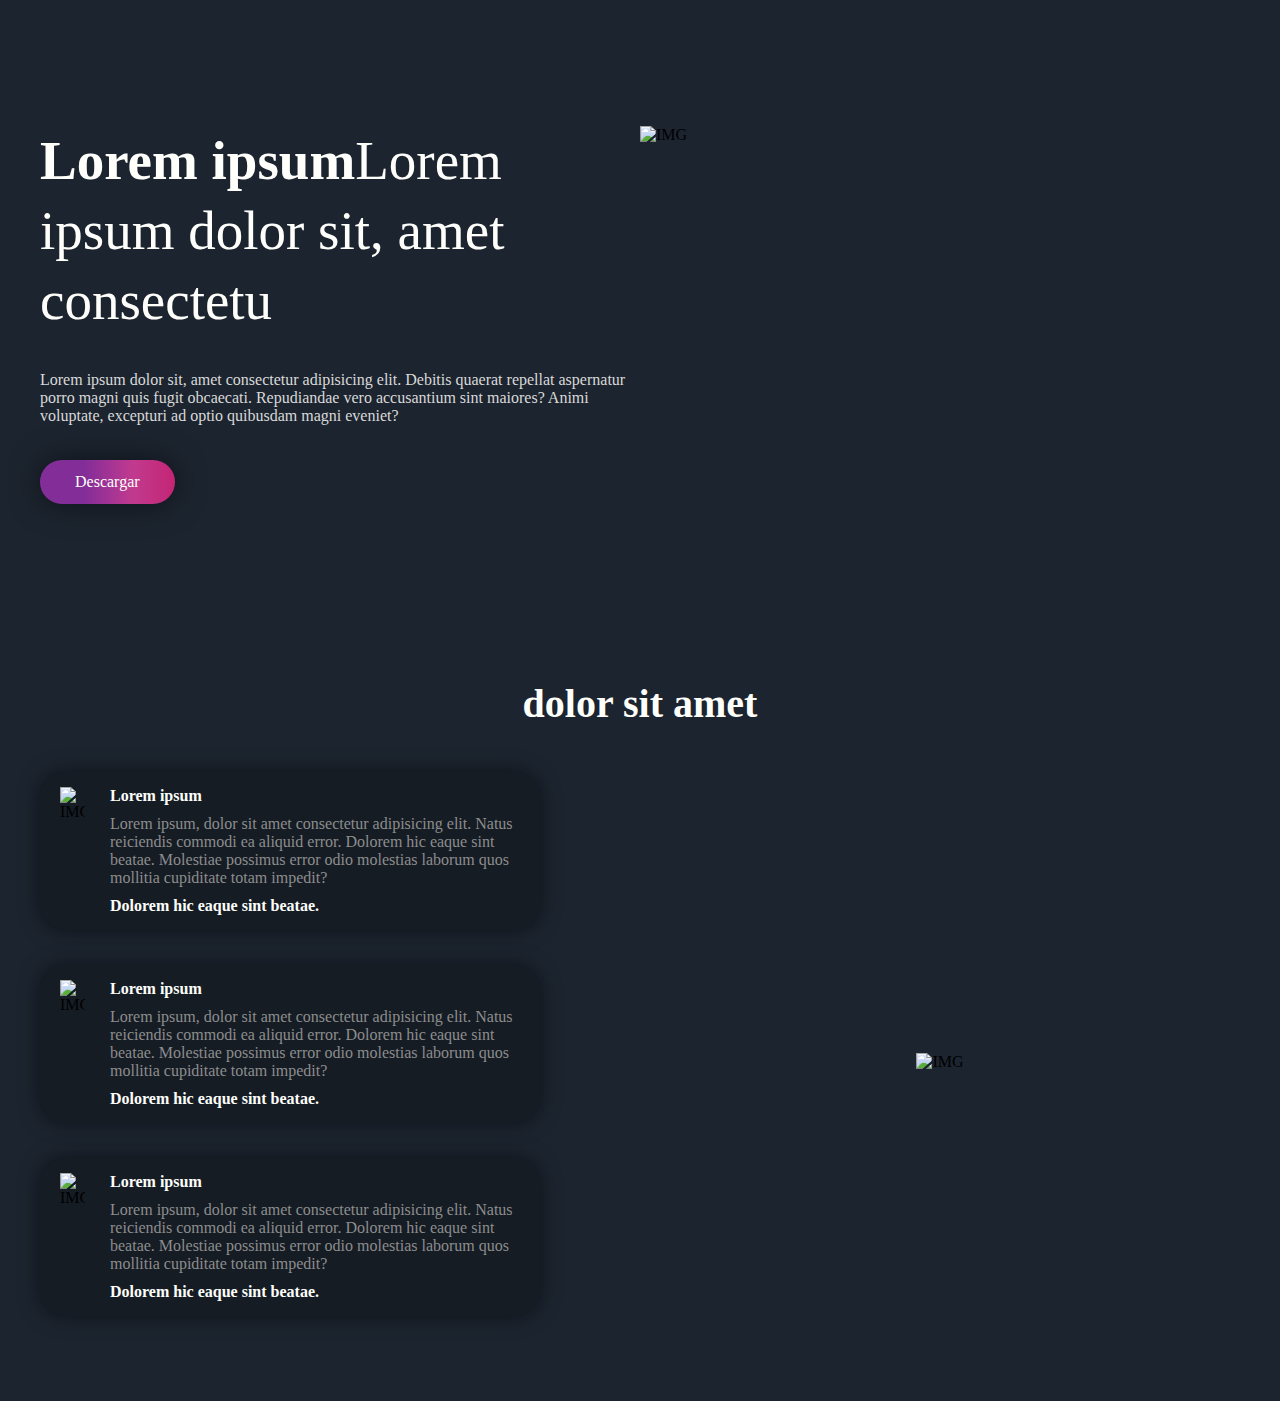
==== Pages/Desacargar.html @ c6f5dc8c "Cambios de la pag de descarga" ====
<!DOCTYPE html>
<html lang="en">

<head>
    <meta charset="UTF-8">
    <meta name="viewport" content="width=device-width, initial-scale=1.0">
    <title>Descargar</title>
    <link rel="stylesheet" href="../Css/StyleDescargar.css">
</head>

<body>

    <header class="header">

        <img class="bg" src="" alt="IMG">

        <div class="header-content container">

            <div class="header-txt">
                <h1> <span>Lorem ipsum</span>Lorem ipsum dolor sit, amet consectetu</h1>
                <p>
                    Lorem ipsum dolor sit, amet consectetur adipisicing elit. Debitis quaerat repellat aspernatur porro
                    magni quis fugit obcaecati. Repudiandae vero accusantium sint maiores? Animi voluptate, excepturi ad
                    optio quibusdam magni eveniet?
                </p>
                <a href="#" class="btn-1">Descargar</a>
            </div>

            <div class="header-img">
                <img class="lap" src="" alt="IMG">
            </div>

        </div>

    </header>

    <main class="services container">

<!--IDEA = -->
        <h2>dolor sit amet</h2>

        <div class="services-content">

            <div class="services-txt">

                <div class="services-card">
                    <img src="" alt="IMG">
                    <div class="card-txt">
                        <h3>Lorem ipsum</h3>
                        <p>
                            Lorem ipsum, dolor sit amet consectetur adipisicing elit. Natus reiciendis commodi ea
                            aliquid error. Dolorem hic eaque sint beatae. Molestiae possimus error odio molestias
                            laborum quos mollitia cupiditate totam impedit?
                        </p>
                        <a href="#">Dolorem hic eaque sint beatae.</a>
                    </div>
                </div>
                <div class="services-card">
                    <img src="" alt="IMG">
                    <div class="card-txt">
                        <h3>Lorem ipsum</h3>
                        <p>
                            Lorem ipsum, dolor sit amet consectetur adipisicing elit. Natus reiciendis commodi ea
                            aliquid error. Dolorem hic eaque sint beatae. Molestiae possimus error odio molestias
                            laborum quos mollitia cupiditate totam impedit?
                        </p>
                        <a href="#">Dolorem hic eaque sint beatae.</a>
                    </div>
                </div>
                <div class="services-card">
                    <img src="" alt="IMG">
                    <div class="card-txt">
                        <h3>Lorem ipsum</h3>
                        <p>
                            Lorem ipsum, dolor sit amet consectetur adipisicing elit. Natus reiciendis commodi ea
                            aliquid error. Dolorem hic eaque sint beatae. Molestiae possimus error odio molestias
                            laborum quos mollitia cupiditate totam impedit?
                        </p>
                        <a href="#">Dolorem hic eaque sint beatae.</a>
                    </div>
                </div>

            </div>

            <div class="services-img">

                <img src="" alt="IMG">

            </div>

        </div>

    </main>

</body>

</html>
---- Css/StyleDescargar.css ----
* {
    margin: 0;
    padding: 0;
    box-sizing: border-box;
    text-decoration: none;
    list-style: none;
}

body {
    background-color: #1C242F;
}

.container {
    max-width: 1200px;
    margin: 0 auto;
}

.header {
    display: flex;
    position: relative;
    min-height: 70vh;
    align-items: center;
}

.bg {
    position: absolute;
    width: 1100px;
    z-index: -1;
    left: -100px;
    top: -300px;
}

.header-content {
    display: flex;
}

.header-txt {
    width: 50%;
}

.header-txt h1 {
    font-size: 55px;
    line-height: 70px;
    color: #FEFFFB;
    font-weight: 500;
    margin-bottom: 35px;
}

.header-txt span {
    font-weight: 800;
}

.header-txt p {
    color: #D9D9D9;
    font-size: 16px;
    margin-bottom: 35px;
}

.header-img {
    width: 50%;
}

.lap {
    width: 650px;
}

.btn-1 {
    display: inline-block;
    padding: 13px 35px;
    color: #FEFFFB;
    border-radius: 25px;
    background: linear-gradient(90deg,rgba(131,45,153,1) 33%,rgba(193,58,143,1) 69%,rgba(196,37,116,1) 100%);
    box-shadow: 0 0 30px rgba(0, 0, 0, 0.5);
}

.services {
    padding: 50px 0;
    text-align: center;
}

.info {
    display: inline-block;
    font-size: 14px;
    font-weight:  800;
    padding: 2px 45px;
    border-radius: 25px;
    letter-spacing: 2px;
    text-transform: uppercase;
    color: #BB4E8A;
    background-color: #40223A;
    margin-bottom: 15px;
}

.services h2 {
    font-size: 40px;
    font-weight: 600;
    color: #FEFFFB;
    margin-bottom: 45px;
}

.services-content {
    display: flex;
    align-items: center;
}

.services-txt {
    width: 50%;
}

.services-card {
    display: flex;
    align-items: flex-start;
    background-color: #151C24;
    padding: 15px 20px;
    border-radius: 25px;
    width: 500px;
    margin-bottom: 35px;
    box-shadow: 0 0 20px rgba(0, 0, 0, 0.5);
}

.services-card img {
    width: 25px;
    margin-right: 25px;
}

.card-txt {
    text-align: left;
}

.card-txt h3 {
    font-size: 16px;
    font-weight: 600;
    color: #FEFFFB;
    margin-bottom: 10px;
}

.card-txt p {
    font-size: 16px;
    color: #8D8D8D;
    margin-bottom: 10px;
}

.card-txt a {
    font-size: 16px;
    font-weight: 600;
    color: #FEFFFB;
}

.services-img {
    width: 50%;
}

.services-img img {
    width: 550px;
}
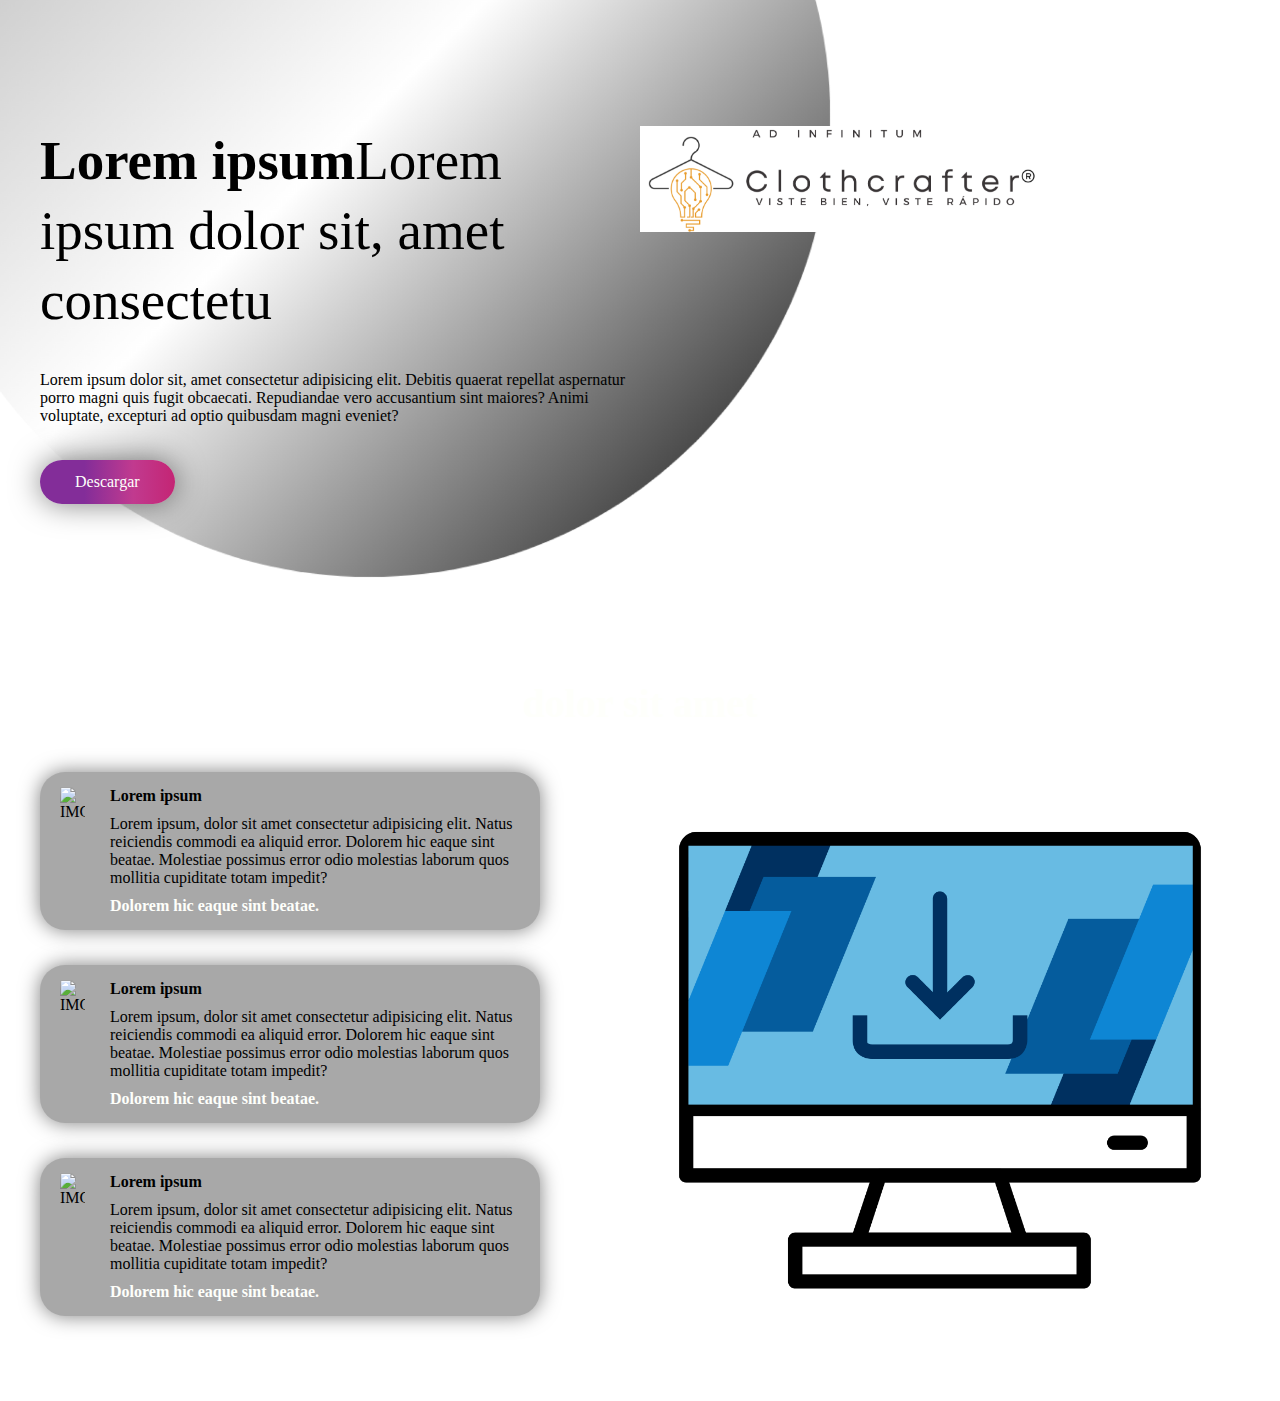
==== commit b627ce72: "Introducción de contenido multimedia y arreglos en css" ====
--- a/Pages/Desacargar.html
+++ b/Pages/Desacargar.html
@@ -12,7 +12,7 @@
 
     <header class="header">
 
-        <img class="bg" src="" alt="IMG">
+        <img class="bg" src="../Img/ImgDesc1.png" alt="IMG">
 
         <div class="header-content container">
 
@@ -27,7 +27,7 @@
             </div>
 
             <div class="header-img">
-                <img class="lap" src="" alt="IMG">
+                <img class="lap" src="../Img/ImgDesc2.png" alt="IMG">
             </div>
 
         </div>
@@ -84,7 +84,7 @@
 
             <div class="services-img">
 
-                <img src="" alt="IMG">
+                <img src="../Img/ImgDesc3.png" alt="IMG">
 
             </div>
 
--- a/Css/StyleDescargar.css
+++ b/Css/StyleDescargar.css
@@ -7,7 +7,7 @@
 }
 
 body {
-    background-color: #1C242F;
+    background-color: #ffffff;
 }
 
 .container {
@@ -24,10 +24,10 @@
 
 .bg {
     position: absolute;
-    width: 1100px;
+    width: 1800px;
     z-index: -1;
-    left: -100px;
-    top: -300px;
+    left: -530px;
+    top: -390px;
 }
 
 .header-content {
@@ -41,7 +41,7 @@
 .header-txt h1 {
     font-size: 55px;
     line-height: 70px;
-    color: #FEFFFB;
+    color: #000000;
     font-weight: 500;
     margin-bottom: 35px;
 }
@@ -51,7 +51,7 @@
 }
 
 .header-txt p {
-    color: #D9D9D9;
+    color: #000000;
     font-size: 16px;
     margin-bottom: 35px;
 }
@@ -61,7 +61,7 @@
 }
 
 .lap {
-    width: 650px;
+    width: 400px;
 }
 
 .btn-1 {
@@ -95,7 +95,7 @@
     font-size: 40px;
     font-weight: 600;
     color: #FEFFFB;
-    margin-bottom: 45px;
+    margin-bottom: 45px; 
 }
 
 .services-content {
@@ -110,7 +110,7 @@
 .services-card {
     display: flex;
     align-items: flex-start;
-    background-color: #151C24;
+    background-color: #a8a8a8;
     padding: 15px 20px;
     border-radius: 25px;
     width: 500px;
@@ -130,13 +130,13 @@
 .card-txt h3 {
     font-size: 16px;
     font-weight: 600;
-    color: #FEFFFB;
+    color: #000000;
     margin-bottom: 10px;
 }
 
 .card-txt p {
     font-size: 16px;
-    color: #8D8D8D;
+    color: #000000;
     margin-bottom: 10px;
 }
 
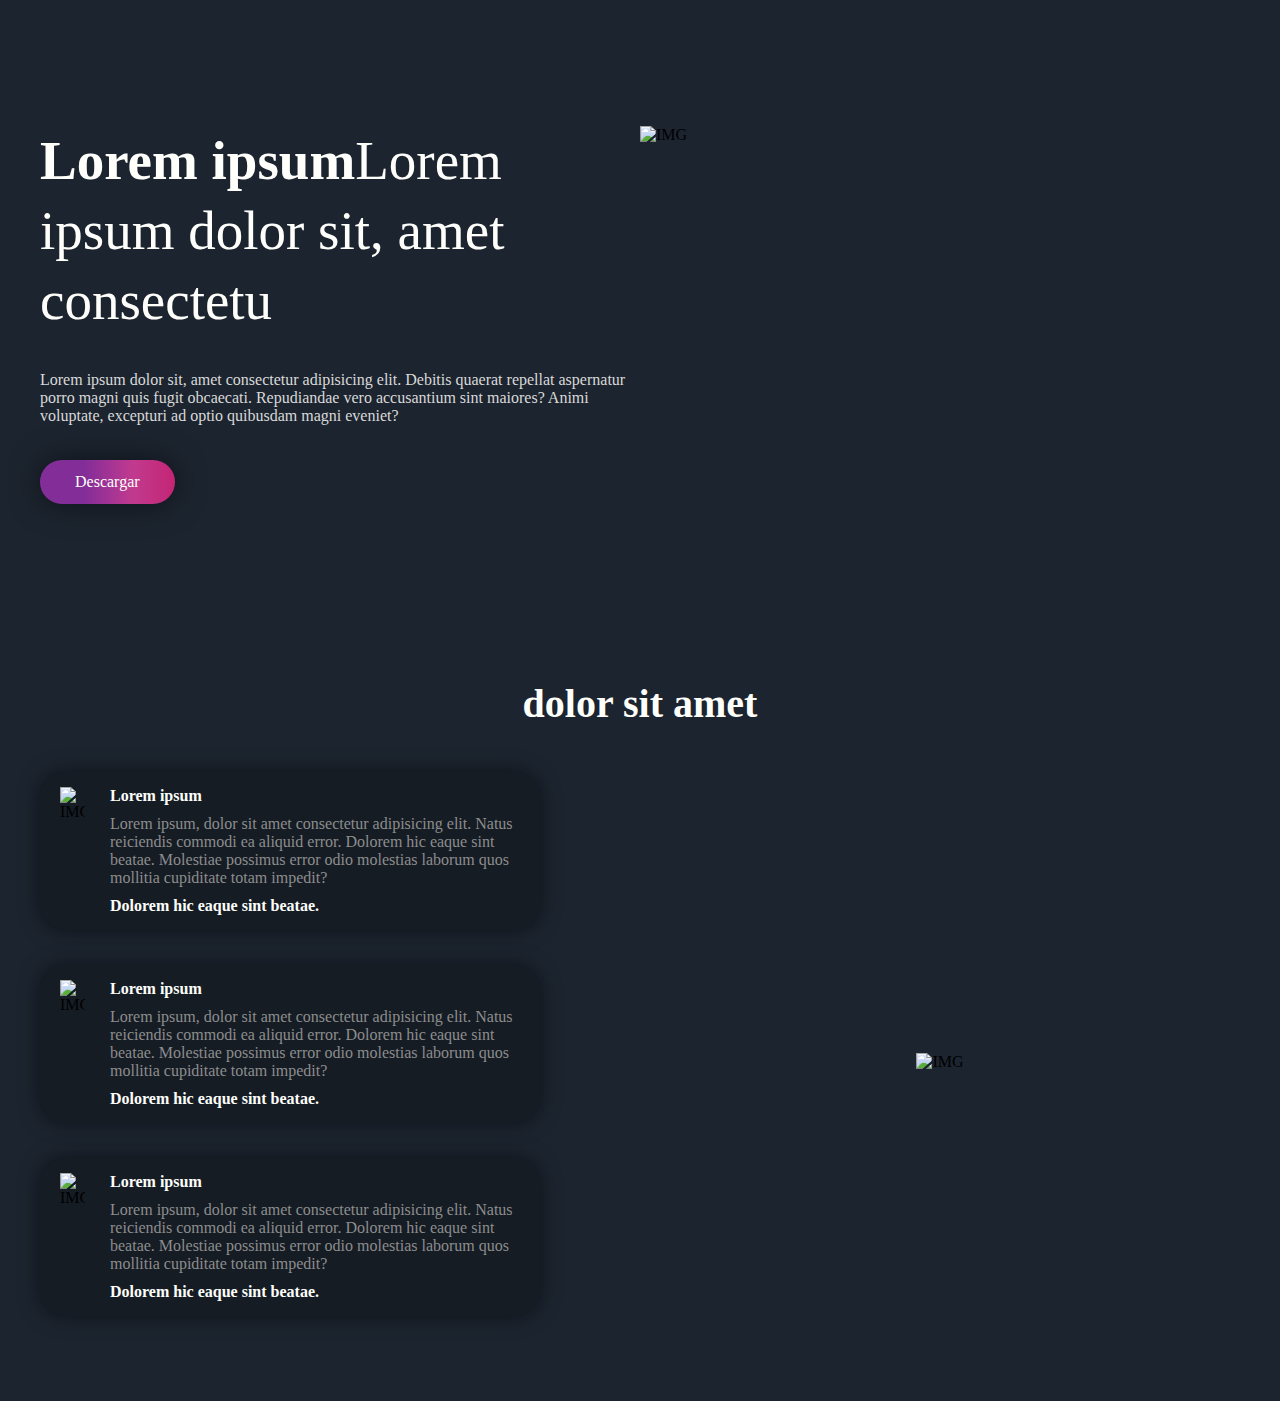
==== commit 782317f7: "viendo" ====
--- a/Pages/Desacargar.html
+++ b/Pages/Desacargar.html
@@ -12,7 +12,7 @@
 
     <header class="header">
 
-        <img class="bg" src="../Img/ImgDesc1.png" alt="IMG">
+        <img class="bg" src="" alt="IMG">
 
         <div class="header-content container">
 
@@ -27,7 +27,7 @@
             </div>
 
             <div class="header-img">
-                <img class="lap" src="../Img/ImgDesc2.png" alt="IMG">
+                <img class="lap" src="" alt="IMG">
             </div>
 
         </div>
@@ -84,7 +84,7 @@
 
             <div class="services-img">
 
-                <img src="../Img/ImgDesc3.png" alt="IMG">
+                <img src="" alt="IMG">
 
             </div>
 
--- a/Css/StyleDescargar.css
+++ b/Css/StyleDescargar.css
@@ -7,7 +7,7 @@
 }
 
 body {
-    background-color: #ffffff;
+    background-color: #1C242F;
 }
 
 .container {
@@ -24,10 +24,10 @@
 
 .bg {
     position: absolute;
-    width: 1800px;
+    width: 1100px;
     z-index: -1;
-    left: -530px;
-    top: -390px;
+    left: -100px;
+    top: -300px;
 }
 
 .header-content {
@@ -41,7 +41,7 @@
 .header-txt h1 {
     font-size: 55px;
     line-height: 70px;
-    color: #000000;
+    color: #FEFFFB;
     font-weight: 500;
     margin-bottom: 35px;
 }
@@ -51,7 +51,7 @@
 }
 
 .header-txt p {
-    color: #000000;
+    color: #D9D9D9;
     font-size: 16px;
     margin-bottom: 35px;
 }
@@ -61,7 +61,7 @@
 }
 
 .lap {
-    width: 400px;
+    width: 650px;
 }
 
 .btn-1 {
@@ -95,7 +95,7 @@
     font-size: 40px;
     font-weight: 600;
     color: #FEFFFB;
-    margin-bottom: 45px; 
+    margin-bottom: 45px;
 }
 
 .services-content {
@@ -110,7 +110,7 @@
 .services-card {
     display: flex;
     align-items: flex-start;
-    background-color: #a8a8a8;
+    background-color: #151C24;
     padding: 15px 20px;
     border-radius: 25px;
     width: 500px;
@@ -130,13 +130,13 @@
 .card-txt h3 {
     font-size: 16px;
     font-weight: 600;
-    color: #000000;
+    color: #FEFFFB;
     margin-bottom: 10px;
 }
 
 .card-txt p {
     font-size: 16px;
-    color: #000000;
+    color: #8D8D8D;
     margin-bottom: 10px;
 }
 
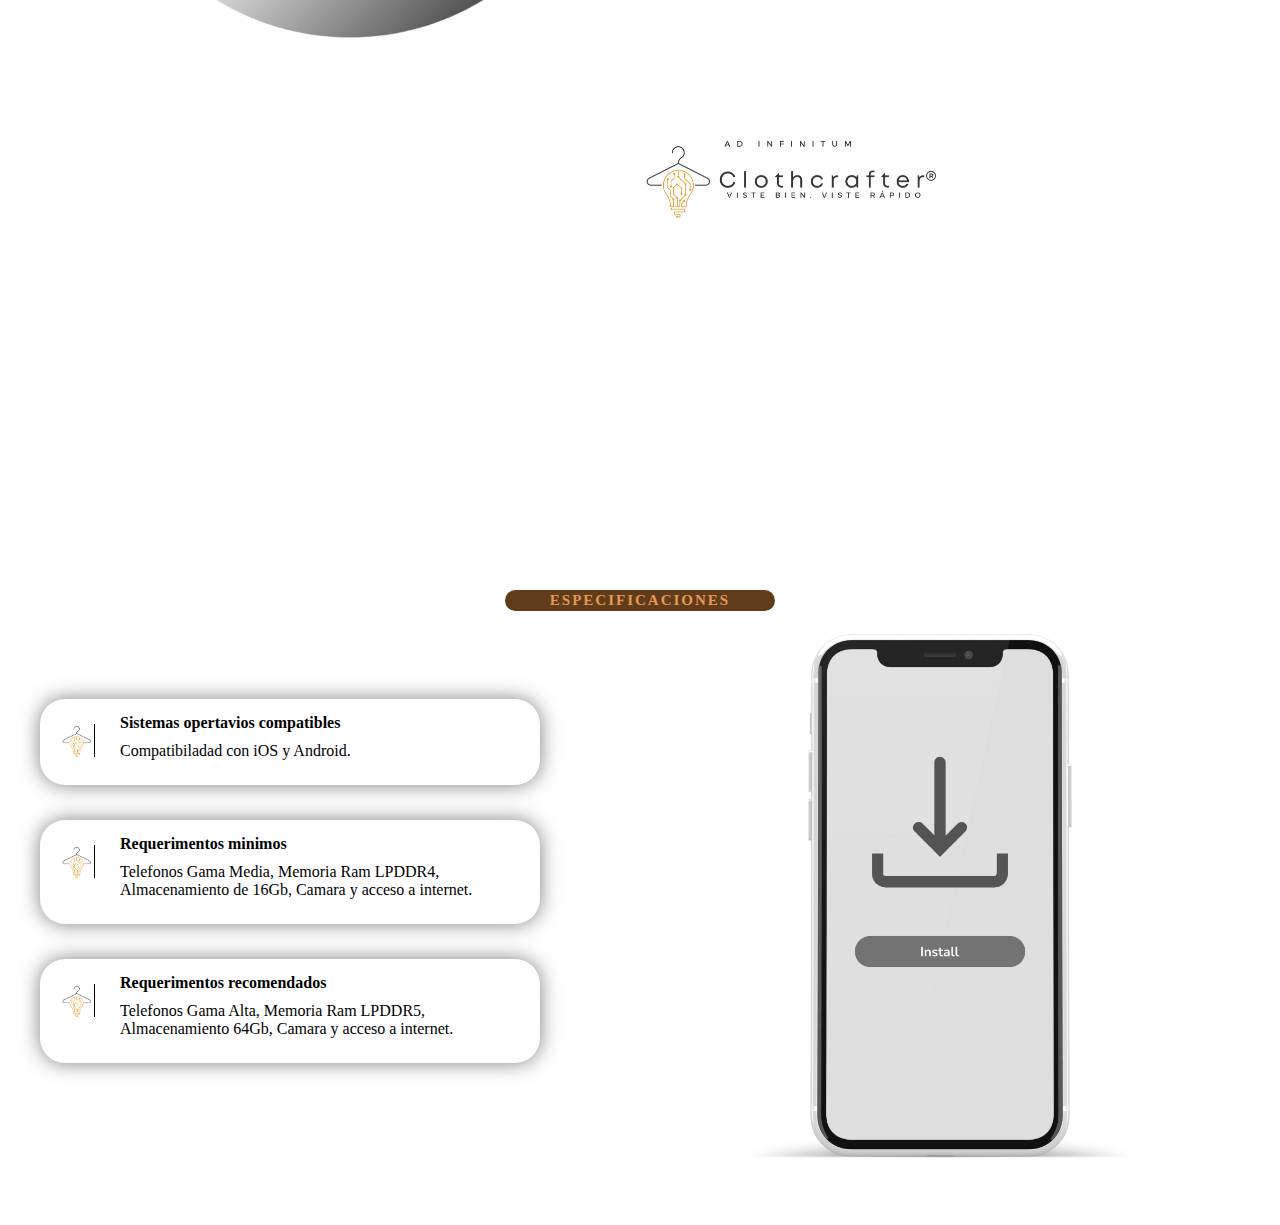
==== commit 45d1a94d: "Ultimos arreglos" ====
--- a/Pages/Desacargar.html
+++ b/Pages/Desacargar.html
@@ -12,22 +12,22 @@
 
     <header class="header">
 
-        <img class="bg" src="" alt="IMG">
+        <img class="bg" src="../Img/ImgDesc1.png" alt="IMG">
 
         <div class="header-content container">
 
             <div class="header-txt">
-                <h1> <span>Lorem ipsum</span>Lorem ipsum dolor sit, amet consectetu</h1>
+                <h1>¿Como descargarlo en dispositivos moviles?</h1>
                 <p>
-                    Lorem ipsum dolor sit, amet consectetur adipisicing elit. Debitis quaerat repellat aspernatur porro
-                    magni quis fugit obcaecati. Repudiandae vero accusantium sint maiores? Animi voluptate, excepturi ad
-                    optio quibusdam magni eveniet?
+                    La aplicación de ClothCrafter esta disponible en Google
+                    Play Store y en caso de iPhones en la App Store, debe de
+                    aceptar los terminos y condiciones junto a los requerimientos
+                    de sistema para adquirir nuestra app.  
                 </p>
-                <a href="#" class="btn-1">Descargar</a>
             </div>
 
             <div class="header-img">
-                <img class="lap" src="" alt="IMG">
+                <img class="lap" src="../Img/ImgDesc2.png" alt="IMG">
             </div>
 
         </div>
@@ -36,47 +36,38 @@
 
     <main class="services container">
 
-<!--IDEA = -->
-        <h2>dolor sit amet</h2>
-
+<a class="info">Especificaciones</a>
         <div class="services-content">
 
             <div class="services-txt">
 
                 <div class="services-card">
-                    <img src="" alt="IMG">
+                    <img src="../Img/ImgDesc4.png" alt="IMG">
                     <div class="card-txt">
-                        <h3>Lorem ipsum</h3>
+                        <h3>Sistemas opertavios compatibles</h3>
                         <p>
-                            Lorem ipsum, dolor sit amet consectetur adipisicing elit. Natus reiciendis commodi ea
-                            aliquid error. Dolorem hic eaque sint beatae. Molestiae possimus error odio molestias
-                            laborum quos mollitia cupiditate totam impedit?
+                            Compatibiladad con iOS y Android.
                         </p>
-                        <a href="#">Dolorem hic eaque sint beatae.</a>
                     </div>
                 </div>
                 <div class="services-card">
-                    <img src="" alt="IMG">
+                    <img src="../Img/ImgDesc4.png" alt="IMG">
                     <div class="card-txt">
-                        <h3>Lorem ipsum</h3>
+                        <h3>Requerimentos minimos</h3>
                         <p>
-                            Lorem ipsum, dolor sit amet consectetur adipisicing elit. Natus reiciendis commodi ea
-                            aliquid error. Dolorem hic eaque sint beatae. Molestiae possimus error odio molestias
-                            laborum quos mollitia cupiditate totam impedit?
+                            Telefonos Gama Media, Memoria Ram LPDDR4, Almacenamiento de 16Gb, 
+                            Camara y acceso a internet.  
                         </p>
-                        <a href="#">Dolorem hic eaque sint beatae.</a>
                     </div>
                 </div>
                 <div class="services-card">
-                    <img src="" alt="IMG">
+                    <img src="../Img/ImgDesc4.png" alt="IMG">
                     <div class="card-txt">
-                        <h3>Lorem ipsum</h3>
+                        <h3>Requerimentos recomendados</h3>
                         <p>
-                            Lorem ipsum, dolor sit amet consectetur adipisicing elit. Natus reiciendis commodi ea
-                            aliquid error. Dolorem hic eaque sint beatae. Molestiae possimus error odio molestias
-                            laborum quos mollitia cupiditate totam impedit?
+                            Telefonos Gama Alta, Memoria Ram LPDDR5, Almacenamiento 64Gb, 
+                            Camara y acceso a internet. 
                         </p>
-                        <a href="#">Dolorem hic eaque sint beatae.</a>
                     </div>
                 </div>
 
@@ -84,7 +75,7 @@
 
             <div class="services-img">
 
-                <img src="" alt="IMG">
+                <img src="../Img/ImgDesc3.png" alt="IMG">
 
             </div>
 
--- a/Css/StyleDescargar.css
+++ b/Css/StyleDescargar.css
@@ -7,7 +7,7 @@
 }
 
 body {
-    background-color: #1C242F;
+    background-color: #ffffff;
 }
 
 .container {
@@ -18,16 +18,18 @@
 .header {
     display: flex;
     position: relative;
-    min-height: 70vh;
+    min-height: 60vh;
     align-items: center;
+    background-image: url(../Img/ImgDesc0.png);
+    z-index: -2;
 }
 
 .bg {
     position: absolute;
-    width: 1100px;
+    width: 1000px;
     z-index: -1;
-    left: -100px;
-    top: -300px;
+    left: -150px;
+    top: -500px;
 }
 
 .header-content {
@@ -41,17 +43,14 @@
 .header-txt h1 {
     font-size: 55px;
     line-height: 70px;
-    color: #FEFFFB;
+    color: #ffffff;
     font-weight: 500;
     margin-bottom: 35px;
 }
 
-.header-txt span {
-    font-weight: 800;
-}
 
 .header-txt p {
-    color: #D9D9D9;
+    color: #ffffff;
     font-size: 16px;
     margin-bottom: 35px;
 }
@@ -61,16 +60,8 @@
 }
 
 .lap {
-    width: 650px;
-}
-
-.btn-1 {
-    display: inline-block;
-    padding: 13px 35px;
-    color: #FEFFFB;
-    border-radius: 25px;
-    background: linear-gradient(90deg,rgba(131,45,153,1) 33%,rgba(193,58,143,1) 69%,rgba(196,37,116,1) 100%);
-    box-shadow: 0 0 30px rgba(0, 0, 0, 0.5);
+    width: 300px;
+    border-radius: 30px;
 }
 
 .services {
@@ -80,23 +71,17 @@
 
 .info {
     display: inline-block;
-    font-size: 14px;
+    font-size: 15px;
     font-weight:  800;
     padding: 2px 45px;
     border-radius: 25px;
     letter-spacing: 2px;
     text-transform: uppercase;
-    color: #BB4E8A;
-    background-color: #40223A;
-    margin-bottom: 15px;
+    color: #e79752;
+    background-color: #603c1b;
+    margin-bottom: 10px;
 }
 
-.services h2 {
-    font-size: 40px;
-    font-weight: 600;
-    color: #FEFFFB;
-    margin-bottom: 45px;
-}
 
 .services-content {
     display: flex;
@@ -110,7 +95,7 @@
 .services-card {
     display: flex;
     align-items: flex-start;
-    background-color: #151C24;
+    background-color: #ffffff;
     padding: 15px 20px;
     border-radius: 25px;
     width: 500px;
@@ -119,8 +104,10 @@
 }
 
 .services-card img {
-    width: 25px;
+    width: 35px;
+    margin-top: 10px;
     margin-right: 25px;
+    border-right: 1px solid black;
 }
 
 .card-txt {
@@ -130,13 +117,13 @@
 .card-txt h3 {
     font-size: 16px;
     font-weight: 600;
-    color: #FEFFFB;
+    color: #000000;
     margin-bottom: 10px;
 }
 
 .card-txt p {
     font-size: 16px;
-    color: #8D8D8D;
+    color: #000000;
     margin-bottom: 10px;
 }
 
